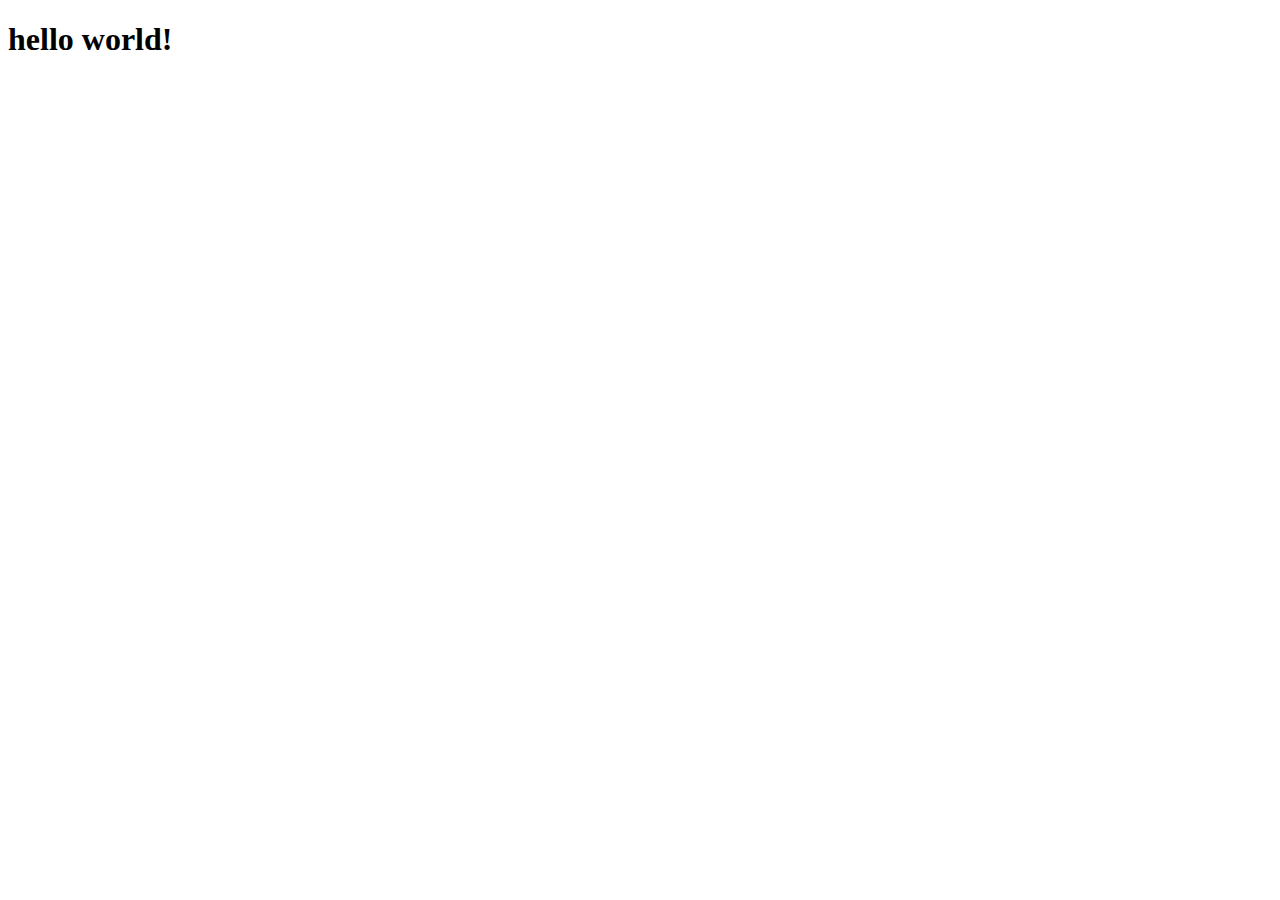
==== index.html @ 38dc32ed "Create index.html" ====
<!DOCTYPE html>
<html lang="en">
<head>
    <meta charset="UTF-8">
    <meta name="viewport" content="width=device-width, initial-scale=1.0">
    <title>basic coding</title>
</head>
<body>
    <h1>hello world!</h1>
</body>
</html>
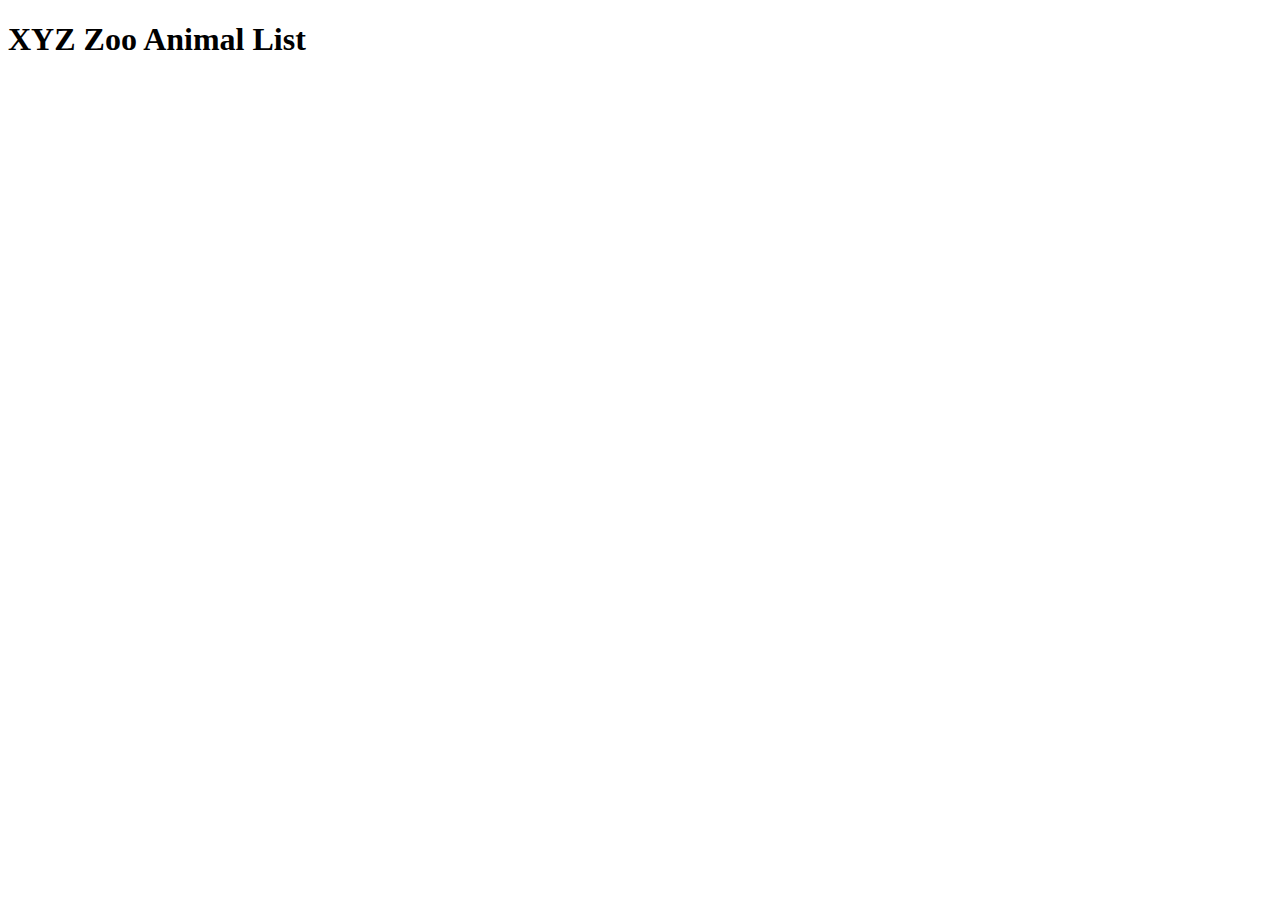
==== commit 9583a5aa: "Update index.html" ====
--- a/index.html
+++ b/index.html
@@ -6,6 +6,6 @@
     <title>basic coding</title>
 </head>
 <body>
-    <h1>hello world!</h1>
+    <h1>XYZ Zoo Animal List</h1>
 </body>
 </html>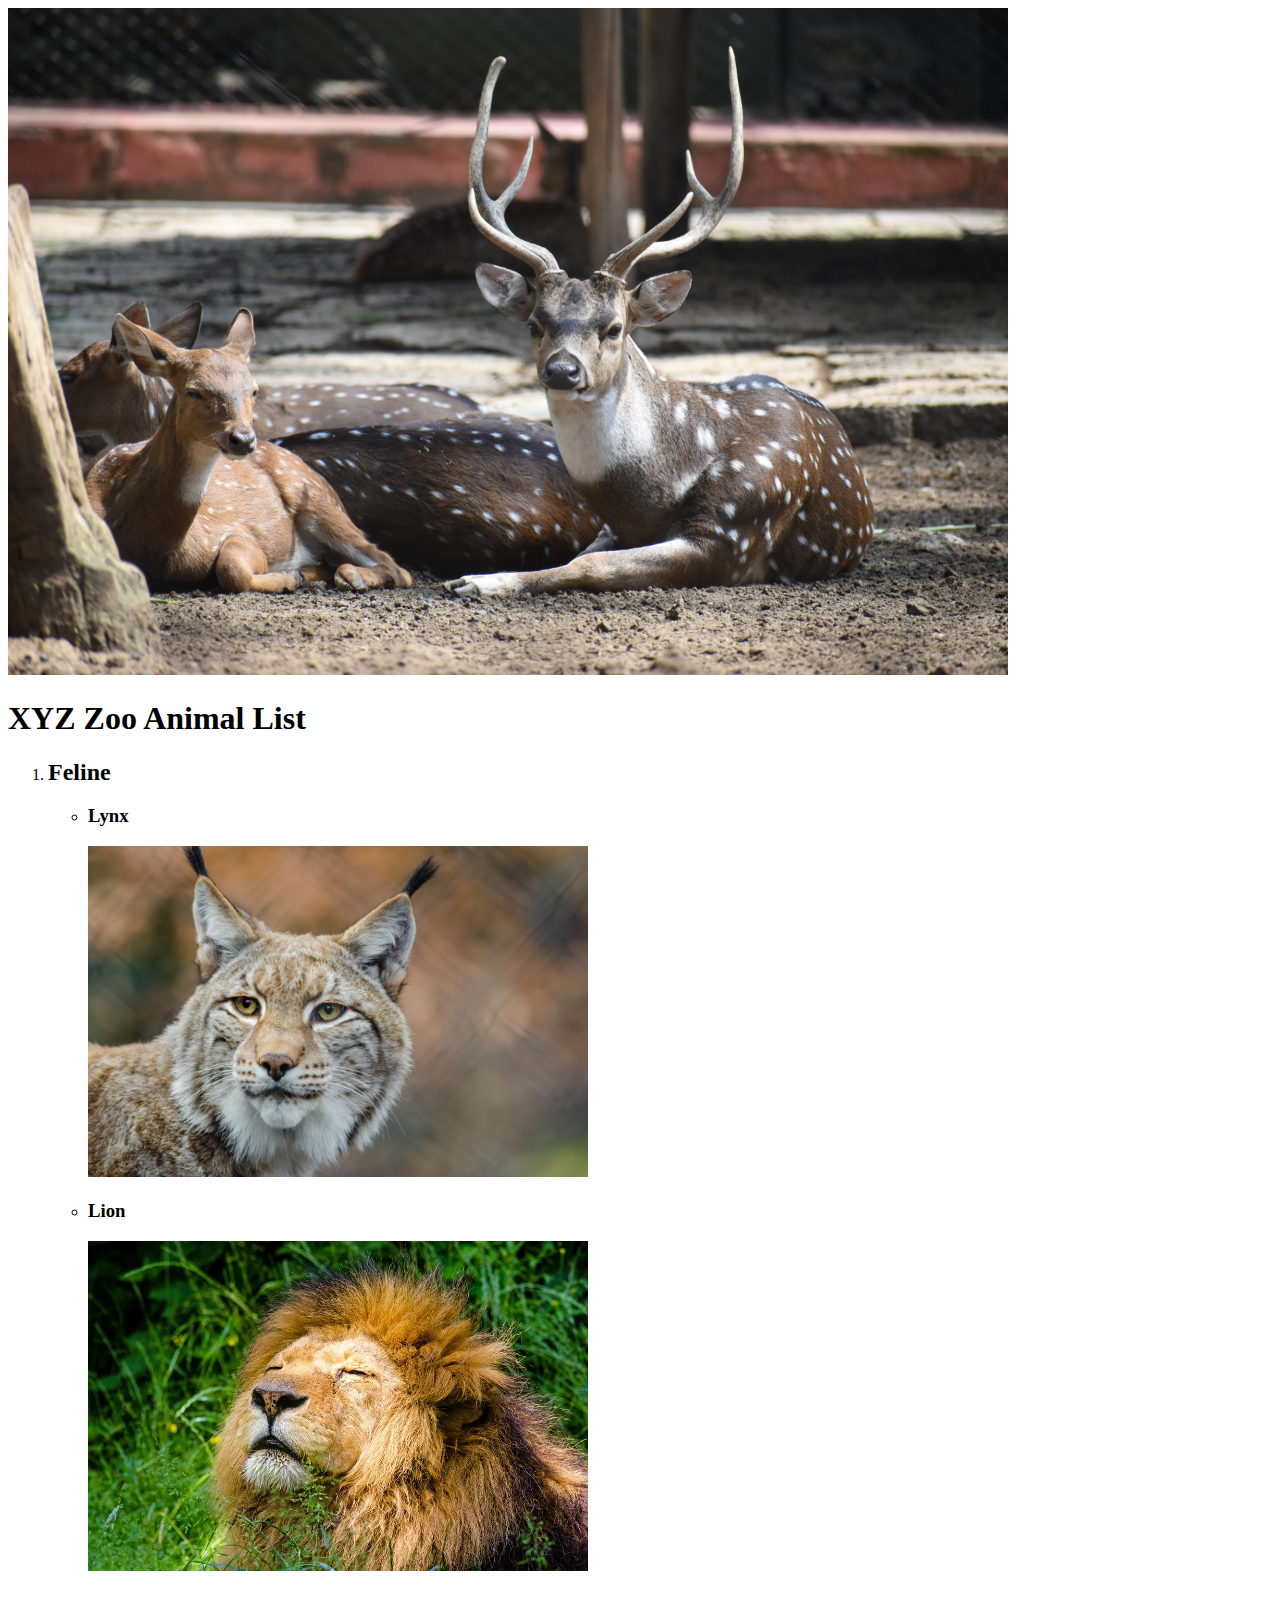
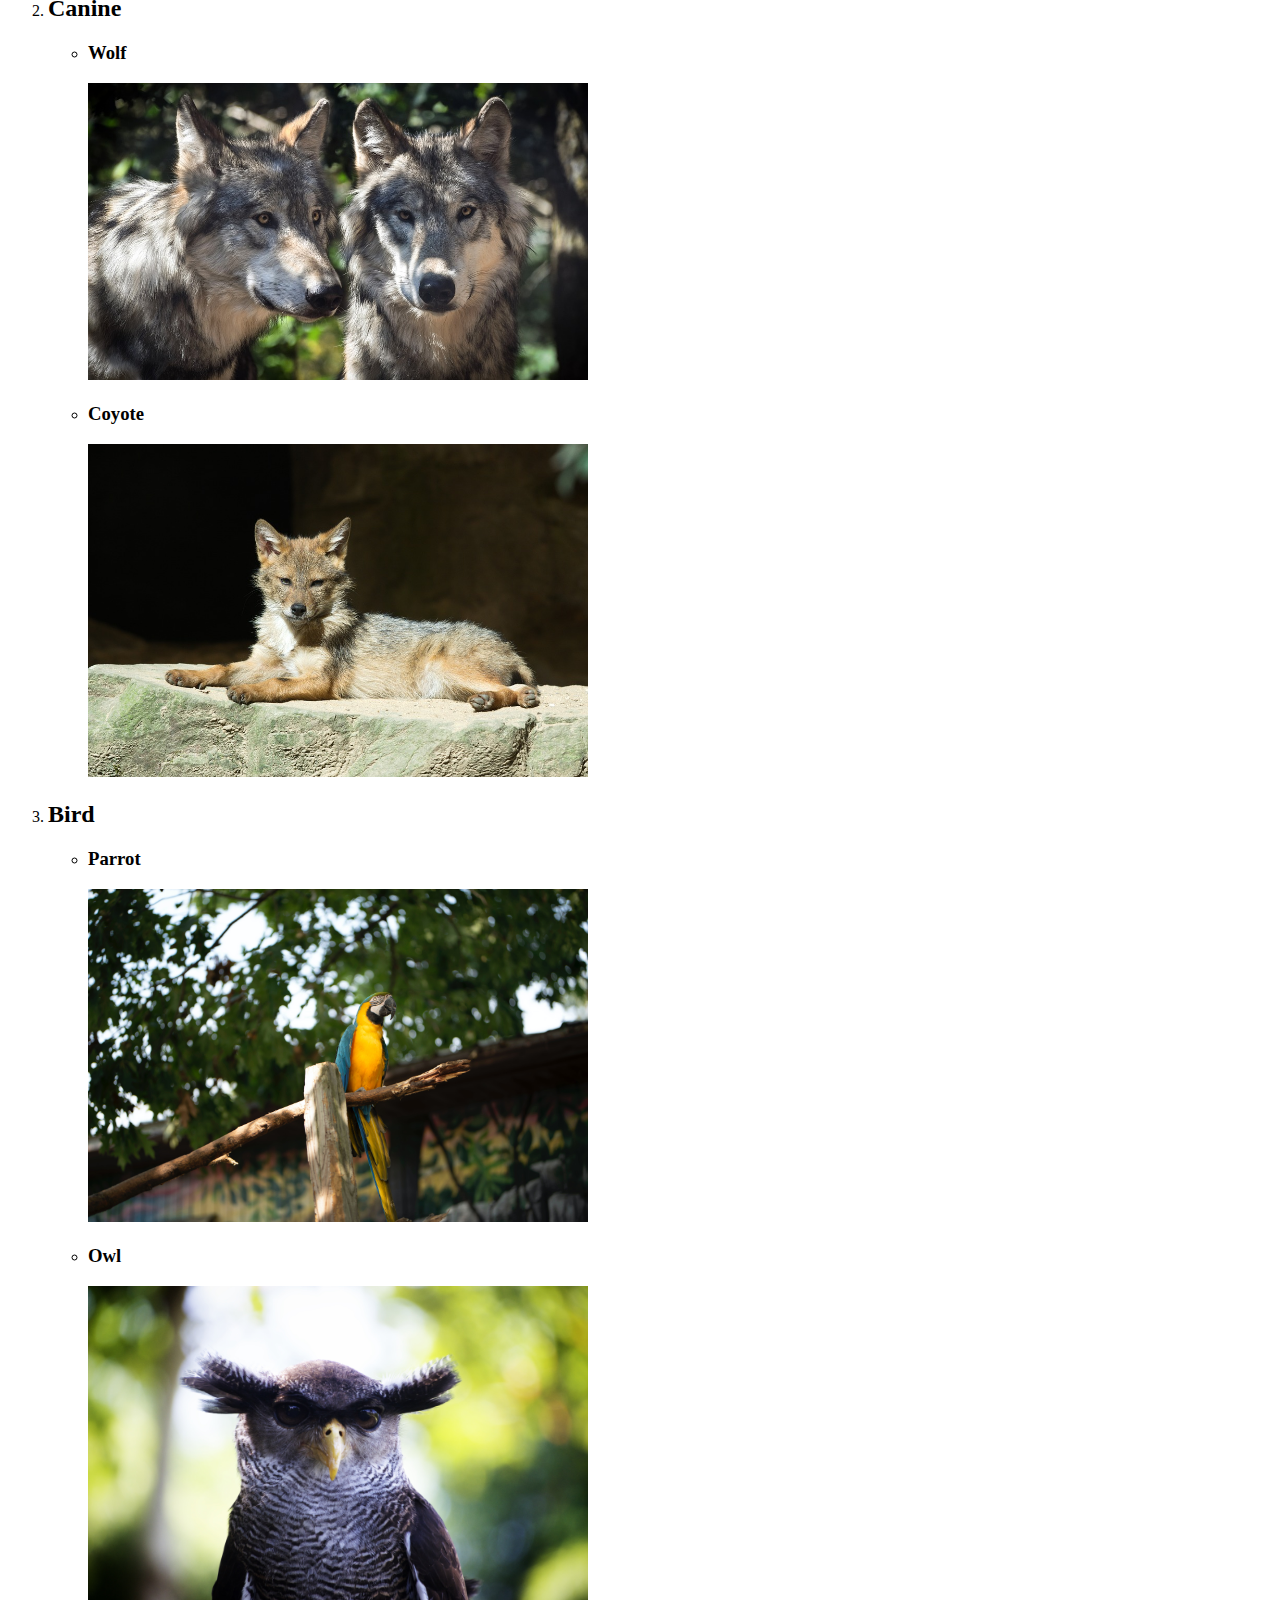
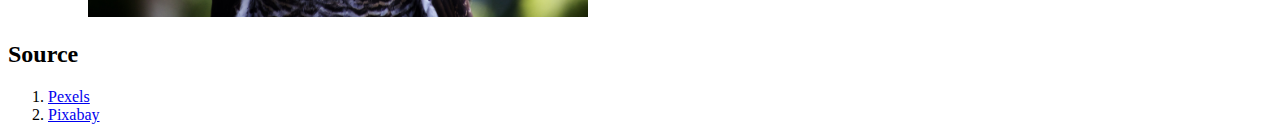
==== commit f53458f3: "Update index.html" ====
--- a/index.html
+++ b/index.html
@@ -6,6 +6,62 @@
     <title>basic coding</title>
 </head>
 <body>
+    <a href="img/zoo.jpg">
+        <img src="img/zoo.jpg" alt="" width="1000">
+    </a>
     <h1>XYZ Zoo Animal List</h1>
-</body>
+    <ol>
+        <li>
+            <h2>Feline</h2>
+            <ul>
+                <li>
+                <h3>Lynx</h3>
+                <a target="_blank" href="img/lynx.jpg">
+                    <img src="img/lynx.jpg" width="500" alt="Lynx"></a>
+                </li>
+                <li>
+                <h3>Lion</h3>
+                <a target="_blank" href="img/lion.jpg">
+                    <img src="img/lion.jpg" width="500" alt="Lion"></a>
+                </li>
+            </ul>
+        <li>   
+            <h2>Canine</h2>   
+            <ul>
+                <li>
+                <h3>Wolf</h3>
+                <a target="_blank" href="img/wolf.jpg">
+                    <img src="img/wolf.jpg" width="500" alt="Wolf"></a>
+                </li>
+                <li>
+                <h3>Coyote</h3>
+                <a target="_blank" href="img/coyote.jpg">
+                    <img src="img/coyote.jpg" width="500" alt="Coyote"></a>
+                </li>  
+            </ul>
+        <li> 
+            <h2>Bird</h2>
+            <ul>
+                <li>
+                    <h3>Parrot</h3>
+                    <a target="_blank" href="img/parrot.jpg">
+                    <img src="img/parrot.jpg" width="500" alt="Parrot"></a>
+                </li>
+                <li>
+                    <h3>Owl</h3>
+                    <a target="_blank" href="img/owl.jpg">
+                    <img src="img/owl.jpg" width="500" alt="Owl"></a>
+                </li>
+            </ul>
+        </li>
+    </ol>
+    <h2>Source</h2>
+            <ol>
+                <li>
+                    <a href="https://pexels.com">Pexels</a>
+                </li>
+                <li>
+                    <a href="https;pixabay.com">Pixabay</a>
+                </li>
+            </ol>
 </html>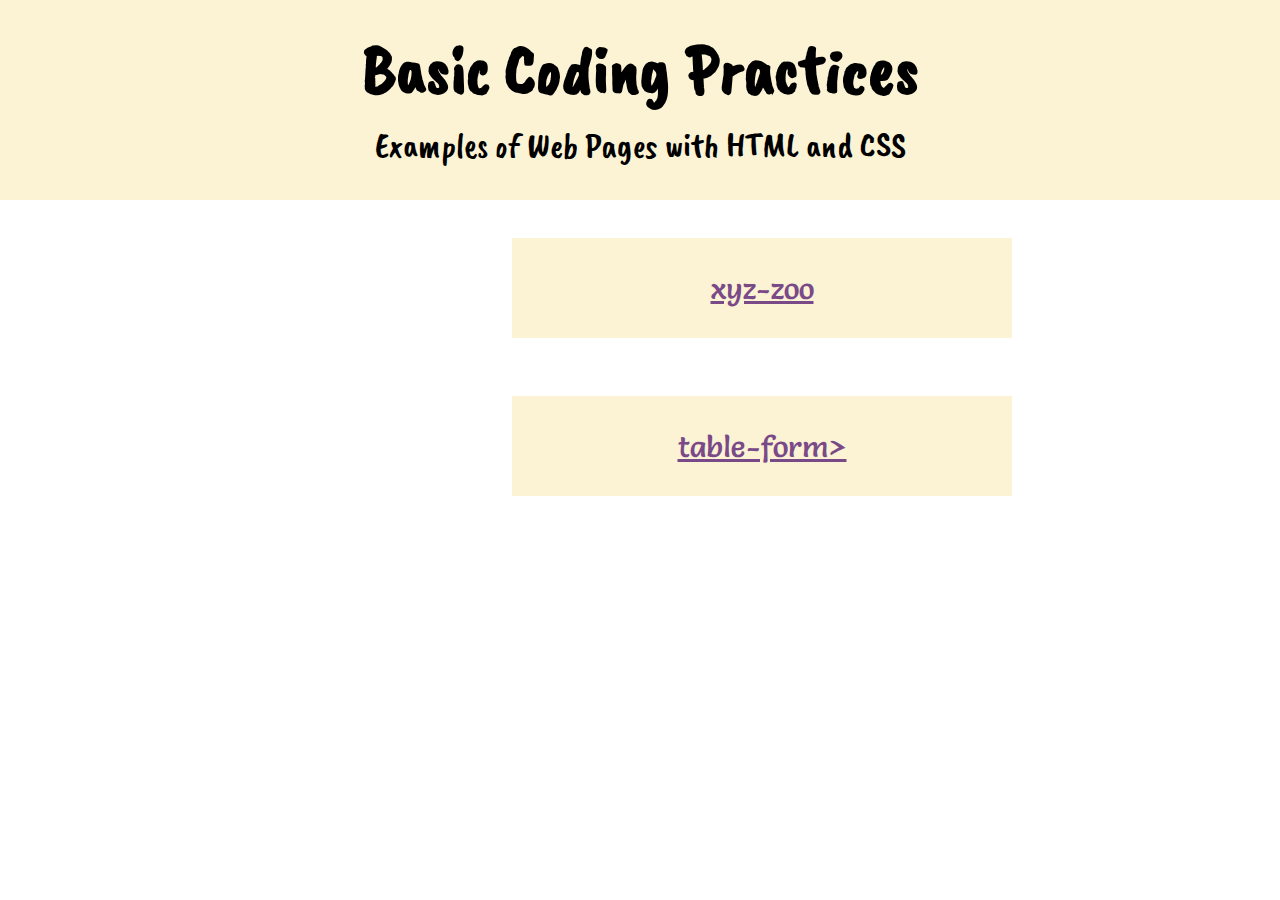
==== commit bb218f19: "update" ====
--- a/index.html
+++ b/index.html
@@ -1,67 +1,17 @@
 <!DOCTYPE html>
 <html lang="en">
 <head>
-    <meta charset="UTF-8">
-    <meta name="viewport" content="width=device-width, initial-scale=1.0">
-    <title>basic coding</title>
+    <title>CSS</title>
+    <link rel="stylesheet"
+    href="css/style.css">
 </head>
 <body>
-    <a href="img/zoo.jpg">
-        <img src="img/zoo.jpg" alt="" width="1000">
-    </a>
-    <h1>XYZ Zoo Animal List</h1>
-    <ol>
-        <li>
-            <h2>Feline</h2>
-            <ul>
-                <li>
-                <h3>Lynx</h3>
-                <a target="_blank" href="img/lynx.jpg">
-                    <img src="img/lynx.jpg" width="500" alt="Lynx"></a>
-                </li>
-                <li>
-                <h3>Lion</h3>
-                <a target="_blank" href="img/lion.jpg">
-                    <img src="img/lion.jpg" width="500" alt="Lion"></a>
-                </li>
-            </ul>
-        <li>   
-            <h2>Canine</h2>   
-            <ul>
-                <li>
-                <h3>Wolf</h3>
-                <a target="_blank" href="img/wolf.jpg">
-                    <img src="img/wolf.jpg" width="500" alt="Wolf"></a>
-                </li>
-                <li>
-                <h3>Coyote</h3>
-                <a target="_blank" href="img/coyote.jpg">
-                    <img src="img/coyote.jpg" width="500" alt="Coyote"></a>
-                </li>  
-            </ul>
-        <li> 
-            <h2>Bird</h2>
-            <ul>
-                <li>
-                    <h3>Parrot</h3>
-                    <a target="_blank" href="img/parrot.jpg">
-                    <img src="img/parrot.jpg" width="500" alt="Parrot"></a>
-                </li>
-                <li>
-                    <h3>Owl</h3>
-                    <a target="_blank" href="img/owl.jpg">
-                    <img src="img/owl.jpg" width="500" alt="Owl"></a>
-                </li>
-            </ul>
-        </li>
-    </ol>
-    <h2>Source</h2>
-            <ol>
-                <li>
-                    <a href="https://pexels.com">Pexels</a>
-                </li>
-                <li>
-                    <a href="https;pixabay.com">Pixabay</a>
-                </li>
-            </ol>
+    <div id="header">
+        <h1>Basic Coding Practices</h1>
+        <p>Examples of Web Pages with HTML and CSS</p>
+    </div><br>
+
+    <a target="_blank" href="xyz-zoo/index.html">xyz-zoo</a></body><br>
+    <a target="_blank" href="table-form/index.html">table-form></a>
+</body>
 </html>--- a/css/style.css
+++ b/css/style.css
@@ -0,0 +1,45 @@
+@import url('https://fonts.googleapis.com/css2?family=Caveat+Brush&family=Gluten&family=Gochi+Hand&family=Rock+Salt&family=Salsa&display=swap');
+
+*{
+    margin: 0;
+    padding: 0;
+    box-sizing: border-box;
+}
+body {
+    background-image: url("img/pastel-grid.jpg");
+}
+#header {
+    background-color: #fbf3d4;
+    padding: 25px 20px 20px;
+    height: 200px;
+    text-align: center;
+    font-size: 35px;
+    color: #000000	;
+    font-family: 'Caveat Brush', cursive; 
+}
+
+p {
+    margin-top: 10px;
+}
+
+a{
+    background-color:#fbf3d4 ;
+    font-size: 30px;
+    color: #7a4a88;
+    width: 500px;
+    border: 15px;
+    padding: 50px;
+    margin: 20px;
+    margin-left:40%;
+    align-items: center;
+    justify-content: center;
+    font-family: 'Salsa', cursive;
+}
+a{
+    display: flex;
+    height: 50px;
+    align-items: center;
+    color: #7a4a88;
+    justify-items: center;
+    font-family: 'Salsa', cursive;
+}